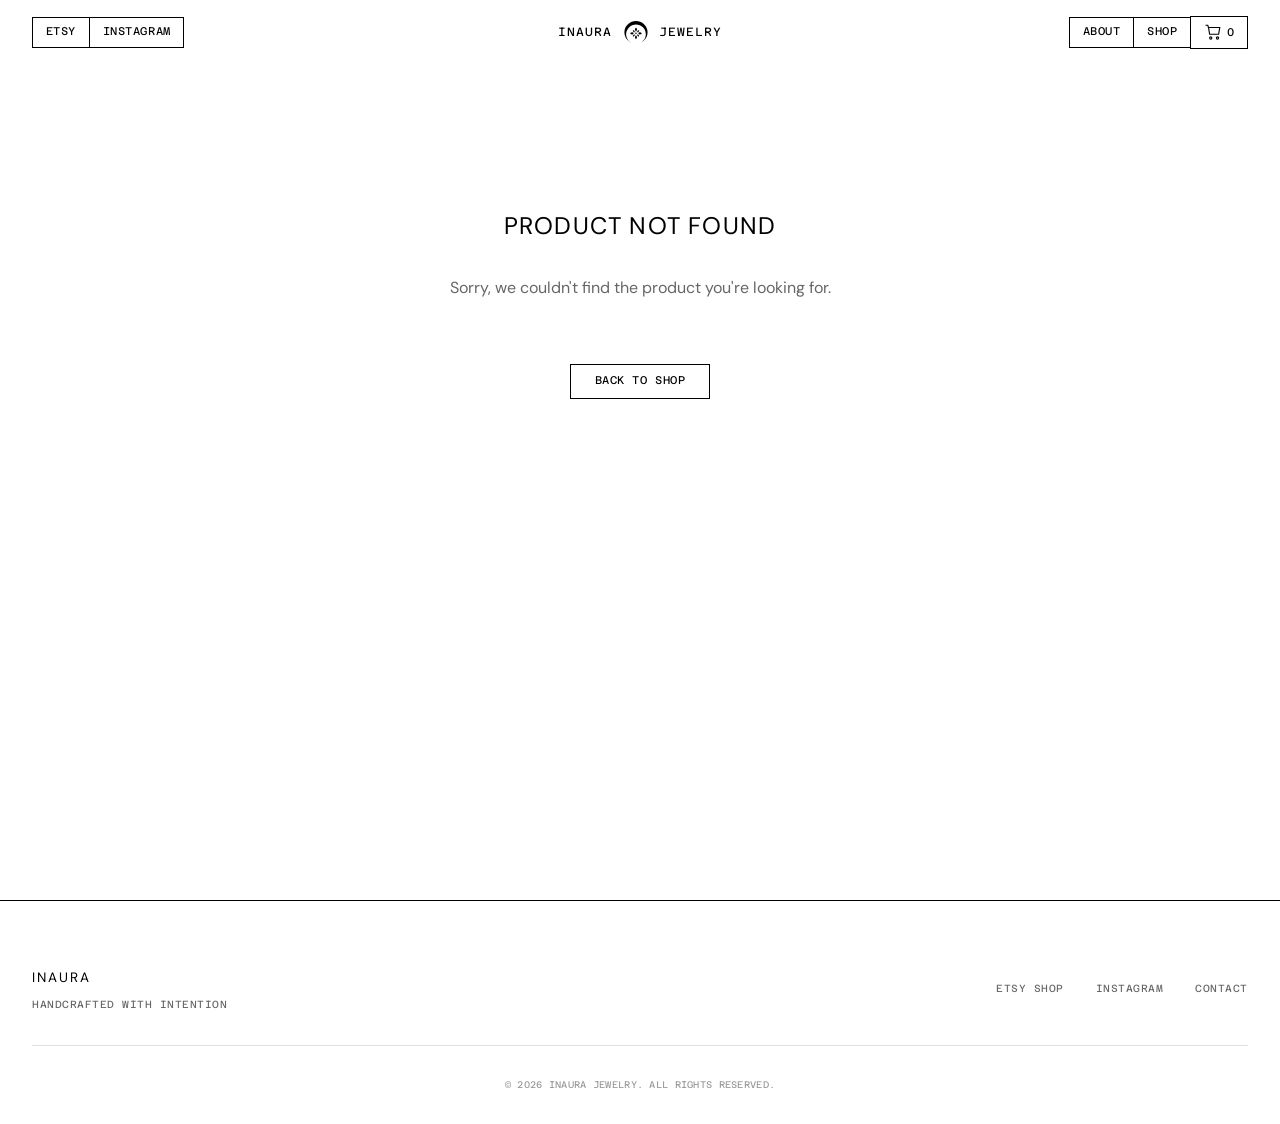
==== product.html @ 9f0c6a11 "feat: add product detail page - Create product.html with image gallery and thumbnails - Breadcrumb n" ====
<!DOCTYPE html>
<html lang="en">
<head>
    <meta charset="UTF-8">
    <meta name="viewport" content="width=device-width, initial-scale=1.0">
    <title>Product | Inaura Jewelry</title>
    <meta name="description" content="Handcrafted jewelry in stainless steel and natural gemstones.">
    <link rel="stylesheet" href="styles.css">
    <link rel="preconnect" href="https://fonts.googleapis.com">
    <link rel="preconnect" href="https://fonts.gstatic.com" crossorigin>
    <link href="https://fonts.googleapis.com/css2?family=Azeret+Mono:wght@300;400;500&family=Cormorant+Garamond:ital,wght@0,300;0,400;0,500;1,300;1,400&family=DM+Sans:wght@300;400;500&display=swap" rel="stylesheet">
</head>
<body>
    <!-- Navigation -->
    <nav class="nav">
        <div class="nav-left">
            <ul class="nav-links">
                <li><a href="https://www.etsy.com/shop/inaurajewelry" target="_blank" rel="noopener">Etsy</a></li>
                <li><a href="https://instagram.com/inaurajewelry" target="_blank" rel="noopener">Instagram</a></li>
            </ul>
        </div>
        <a href="index.html" class="nav-logo">
            <span class="nav-brand-text">Inaura</span>
            <img src="images/inaura-logo.svg" alt="" class="nav-logo-img">
            <span class="nav-brand-text">Jewelry</span>
        </a>
        <div class="nav-right">
            <ul class="nav-links">
                <li><a href="about.html">About</a></li>
                <li><a href="index.html#shop">Shop</a></li>
            </ul>
            <button class="nav-cart" aria-label="Shopping cart">
                <svg width="20" height="20" viewBox="0 0 24 24" fill="none" stroke="currentColor" stroke-width="1.5">
                    <path d="M6 6h15l-1.5 9h-12z"/>
                    <circle cx="9" cy="20" r="1.5"/>
                    <circle cx="18" cy="20" r="1.5"/>
                    <path d="M6 6L5 3H2"/>
                </svg>
                <span class="cart-count">0</span>
            </button>
        </div>
    </nav>

    <!-- Cart Overlay -->
    <div class="cart-overlay"></div>

    <!-- Cart Drawer -->
    <div class="cart-drawer">
        <div class="cart-header">
            <h3>Your Cart</h3>
            <button class="cart-close" aria-label="Close cart">&times;</button>
        </div>

        <div class="cart-empty">
            <p>Your cart is empty</p>
            <a href="index.html#shop" class="btn-secondary cart-continue">Continue Shopping</a>
        </div>

        <div class="cart-content" style="display: none;">
            <div class="cart-items"></div>

            <div class="cart-summary">
                <div class="cart-row">
                    <span>Subtotal</span>
                    <span class="cart-subtotal-amount">$0.00</span>
                </div>
                <div class="cart-row">
                    <span>Shipping</span>
                    <span class="cart-shipping-amount">$5.00</span>
                </div>
                <div class="cart-row cart-total">
                    <span>Total</span>
                    <span class="cart-total-amount">$0.00</span>
                </div>
            </div>

            <div class="cart-actions">
                <a href="https://www.etsy.com/shop/inaurajewelry" target="_blank" rel="noopener" class="cart-checkout-btn">
                    Checkout on Etsy
                </a>
                <p class="cart-checkout-note">Native checkout coming soon</p>
            </div>
        </div>
    </div>

    <!-- Product Detail -->
    <main class="product-page">
        <div class="product-detail">
            <!-- Breadcrumb -->
            <nav class="breadcrumb">
                <a href="index.html">Home</a>
                <span class="breadcrumb-sep">/</span>
                <a href="index.html#shop">Shop</a>
                <span class="breadcrumb-sep">/</span>
                <span class="breadcrumb-current" id="breadcrumb-name">Product</span>
            </nav>

            <div class="product-detail-grid">
                <!-- Image Gallery -->
                <div class="product-gallery">
                    <div class="product-main-image">
                        <img id="main-image" src="" alt="">
                    </div>
                    <div class="product-thumbnails" id="thumbnails">
                        <!-- Thumbnails rendered by JS -->
                    </div>
                </div>

                <!-- Product Info -->
                <div class="product-info-detail">
                    <h1 class="product-title" id="product-title">Product Name</h1>
                    <p class="product-price-detail" id="product-price">$0</p>

                    <div class="product-description" id="product-description">
                        <p>Product description here.</p>
                    </div>

                    <div class="product-features">
                        <div class="feature">
                            <span class="feature-icon">&#10003;</span>
                            <span>Waterproof stainless steel</span>
                        </div>
                        <div class="feature">
                            <span class="feature-icon">&#10003;</span>
                            <span>Hypoallergenic</span>
                        </div>
                        <div class="feature">
                            <span class="feature-icon">&#10003;</span>
                            <span>Handcrafted with care</span>
                        </div>
                    </div>

                    <div class="product-actions">
                        <button class="add-to-cart-btn" id="add-to-cart-btn">
                            Add to Cart
                        </button>
                        <a href="#" class="buy-on-etsy" id="etsy-link" target="_blank" rel="noopener">
                            Buy on Etsy
                        </a>
                    </div>

                    <div class="product-meta">
                        <p class="shipping-info">Free shipping on orders over $100</p>
                    </div>
                </div>
            </div>
        </div>
    </main>

    <!-- Footer -->
    <footer class="footer">
        <div class="container">
            <div class="footer-content">
                <div class="footer-brand">
                    <span class="logo-text">Inaura</span>
                    <p class="footer-tagline">Handcrafted with intention</p>
                </div>
                <div class="footer-links">
                    <a href="https://www.etsy.com/shop/inaurajewelry" target="_blank" rel="noopener">Etsy Shop</a>
                    <a href="https://instagram.com/inaurajewelry" target="_blank" rel="noopener">Instagram</a>
                    <a href="mailto:your@email.com">Contact</a>
                </div>
            </div>
            <p class="footer-copyright">&copy; 2026 Inaura Jewelry. All rights reserved.</p>
        </div>
    </footer>

    <!-- Scripts -->
    <script src="js/products.js"></script>
    <script src="js/cart.js"></script>
    <script>
        // Get product ID from URL
        const urlParams = new URLSearchParams(window.location.search);
        const productId = urlParams.get('id');

        // Find the product
        const product = products.find(p => p.id === productId);

        if (product) {
            // Update page title
            document.title = `${product.name} | Inaura Jewelry`;

            // Update breadcrumb
            document.getElementById('breadcrumb-name').textContent = product.name;

            // Update main image
            const mainImage = document.getElementById('main-image');
            mainImage.src = product.image;
            mainImage.alt = product.name;

            // Update thumbnails
            const thumbnailsContainer = document.getElementById('thumbnails');
            thumbnailsContainer.innerHTML = product.images.map((img, index) => `
                <button class="thumbnail ${index === 0 ? 'active' : ''}" data-image="${img}">
                    <img src="${img}" alt="${product.name} view ${index + 1}">
                </button>
            `).join('');

            // Thumbnail click handler
            thumbnailsContainer.querySelectorAll('.thumbnail').forEach(thumb => {
                thumb.addEventListener('click', () => {
                    // Update main image
                    mainImage.src = thumb.dataset.image;

                    // Update active state
                    thumbnailsContainer.querySelectorAll('.thumbnail').forEach(t => t.classList.remove('active'));
                    thumb.classList.add('active');
                });
            });

            // Update product info
            document.getElementById('product-title').textContent = product.name;
            document.getElementById('product-price').textContent = `$${product.price.toFixed(0)}`;
            document.getElementById('product-description').innerHTML = `<p>${product.description}</p>`;
            document.getElementById('etsy-link').href = product.etsyUrl;

            // Add to cart button
            document.getElementById('add-to-cart-btn').addEventListener('click', () => {
                if (typeof addToCart === 'function') {
                    addToCart(product.id, product.name, product.price, product.image, product.etsyUrl);
                }
            });
        } else {
            // Product not found
            document.querySelector('.product-detail').innerHTML = `
                <div class="product-not-found">
                    <h1>Product Not Found</h1>
                    <p>Sorry, we couldn't find the product you're looking for.</p>
                    <a href="index.html#shop" class="btn-secondary">Back to Shop</a>
                </div>
            `;
        }

        // Nav scroll effect
        const nav = document.querySelector('.nav');
        window.addEventListener('scroll', () => {
            if (window.scrollY > 10) {
                nav.classList.add('scrolled');
            } else {
                nav.classList.remove('scrolled');
            }
        });
    </script>
</body>
</html>
---- styles.css ----
/* ========================================
   INAURA JEWELRY - Modern Industrial Aesthetic
   Inspired by Justine Clenquet
   ======================================== */

/* CSS Variables */
:root {
    --bg-primary: #ffffff;
    --bg-dark: #0d0d0d;
    --text-primary: #000000;
    --text-secondary: #666666;
    --text-light: #999999;
    --border: #000000;
    --border-light: #e0e0e0;

    --font-body: 'DM Sans', -apple-system, sans-serif;
    --font-mono: 'Azeret Mono', 'DM Mono', 'Courier New', monospace;

    --spacing-xs: 0.5rem;
    --spacing-sm: 1rem;
    --spacing-md: 2rem;
    --spacing-lg: 4rem;
    --spacing-xl: 6rem;

    --transition: 0.2s ease;
}

/* Reset */
*, *::before, *::after {
    box-sizing: border-box;
    margin: 0;
    padding: 0;
}

html {
    scroll-behavior: smooth;
}

body {
    font-family: var(--font-body);
    font-weight: 400;
    background-color: var(--bg-primary);
    color: var(--text-primary);
    line-height: 1.5;
    overflow-x: hidden;
}

/* Container */
.container {
    max-width: 1400px;
    margin: 0 auto;
    padding: 0 var(--spacing-md);
}

/* Typography */
h1, h2, h3 {
    font-family: var(--font-body);
    font-weight: 400;
    text-transform: uppercase;
    letter-spacing: 0.05em;
}

a {
    color: inherit;
    text-decoration: none;
    transition: var(--transition);
}

/* ========================================
   NAVIGATION - Boxed Industrial Style
   ======================================== */

.nav {
    position: fixed;
    top: 0;
    left: 0;
    right: 0;
    z-index: 100;
    display: grid;
    grid-template-columns: 1fr auto 1fr;
    align-items: center;
    padding: var(--spacing-sm) var(--spacing-md);
    background: var(--bg-primary);
    transition: all 0.3s ease;
}

.nav-left {
    justify-self: start;
}

.nav-right {
    justify-self: end;
}

.nav.scrolled {
    background: var(--bg-primary);
    border-bottom: 1px solid var(--border);
    box-shadow: 0 1px 10px rgba(0,0,0,0.05);
}

.nav-logo {
    display: flex;
    align-items: center;
    justify-content: center;
    gap: 0.6rem;
}

.nav-brand-text {
    font-family: var(--font-mono);
    font-size: 0.75rem;
    font-weight: 400;
    letter-spacing: 0.08em;
    text-transform: uppercase;
    color: var(--text-primary);
    transition: all 0.3s ease;
}

.nav-logo-img {
    height: 28px;
    width: auto;
    transition: all 0.3s ease;
}

/* Nav logo always visible */
.nav .nav-logo {
    opacity: 1;
    pointer-events: auto;
    transition: opacity 0.3s ease;
}

.logo-text {
    font-family: var(--font-body);
    font-size: 0.85rem;
    font-weight: 400;
    letter-spacing: 0.15em;
    text-transform: uppercase;
    padding: 0.4rem 0.8rem;
    border: 1px solid var(--border);
}

.nav-right {
    display: flex;
    align-items: center;
    gap: 0;
    justify-self: end;
}

.nav-links {
    display: flex;
    list-style: none;
    gap: 0;
}

.nav-links a {
    display: block;
    font-family: var(--font-mono);
    font-size: 0.7rem;
    letter-spacing: 0.05em;
    text-transform: uppercase;
    padding: 0.4rem 0.8rem;
    border: 1px solid var(--border);
    margin-left: -1px;
    color: var(--text-primary);
    transition: all 0.3s ease;
}

.nav-links li:first-child a {
    margin-left: 0;
}

.nav-links a:hover {
    background: var(--text-primary);
    color: var(--bg-primary);
}

.nav-cart {
    position: relative;
    background: none;
    border: 1px solid var(--border);
    cursor: pointer;
    padding: 0.4rem 0.8rem;
    color: var(--text-primary);
    transition: all 0.3s ease;
    margin-left: -1px;
    font-family: var(--font-mono);
    font-size: 0.7rem;
    text-transform: uppercase;
    letter-spacing: 0.05em;
    display: flex;
    align-items: center;
    gap: 0.3rem;
}

.nav-cart:hover {
    background: var(--text-primary);
    color: var(--bg-primary);
}

.nav-cart svg {
    width: 18px;
    height: 18px;
}

.cart-count {
    font-size: 0.7rem;
}

/* ========================================
   HERO BANNER - Logo Focus
   ======================================== */

.hero-banner {
    margin-top: 60px;
    width: 100%;
    overflow: hidden;
}

.hero-image {
    width: 100%;
    height: auto;
    display: block;
    object-fit: cover;
}

.hero-cta {
    display: inline-block;
    padding: 0.75rem 2rem;
    border: 1px solid #ffffff;
    font-size: 0.7rem;
    letter-spacing: 0.15em;
    text-transform: uppercase;
    color: #ffffff;
    background: transparent;
}

.hero-cta:hover {
    background: #ffffff;
    color: var(--bg-dark);
}

/* ========================================
   SECTIONS
   ======================================== */

.section-title {
    font-size: 0.85rem;
    text-align: center;
    margin-bottom: var(--spacing-lg);
    letter-spacing: 0.15em;
    text-transform: uppercase;
    font-weight: 400;
}

/* About Section */
.about {
    padding: var(--spacing-md) 0 var(--spacing-xl);
    background: var(--bg-primary);
}

.about .container {
    display: flex;
    flex-direction: column;
    align-items: center;
}

.about-text {
    max-width: 600px;
    margin: 0 auto;
    text-align: center;
    font-size: 0.9rem;
    line-height: 1.8;
    color: var(--text-secondary);
}

/* ========================================
   MARQUEE BAR
   ======================================== */

.marquee-bar {
    overflow: hidden;
    background: var(--bg-primary);
    border-top: 1px solid var(--border-light);
    border-bottom: 1px solid var(--border-light);
    padding: 0.6rem 0;
}

.marquee-track {
    display: flex;
    width: max-content;
    animation: marquee 25s linear infinite;
}

.marquee-content {
    display: flex;
    align-items: center;
    gap: 1.5rem;
    padding-right: 1.5rem;
}

.marquee-content span {
    font-family: var(--font-mono);
    font-size: 0.7rem;
    font-weight: 400;
    letter-spacing: 0.08em;
    color: var(--text-secondary);
    white-space: nowrap;
}

.marquee-content .star {
    font-size: 0.5rem;
    opacity: 0.5;
}

@keyframes marquee {
    0% {
        transform: translateX(0);
    }
    100% {
        transform: translateX(-33.333%);
    }
}

/* Pause on hover */
.marquee-bar:hover .marquee-track {
    animation-play-state: paused;
}

.about-link {
    display: inline-block;
    margin-top: var(--spacing-md);
    font-family: var(--font-mono);
    font-size: 0.65rem;
    letter-spacing: 0.05em;
    text-transform: uppercase;
    color: var(--text-secondary);
    border-bottom: 1px solid var(--text-light);
    padding-bottom: 2px;
}

.about-link:hover {
    color: var(--text-primary);
    border-color: var(--text-primary);
}

/* ========================================
   SHOP / PRODUCT GRID
   ======================================== */

.shop {
    padding: 0;
    background: var(--bg-primary);
}

.shop .container {
    max-width: none;
    padding: 0;
}

.product-grid {
    display: grid;
    grid-template-columns: repeat(4, 1fr);
    border-top: 1px solid var(--border-light);
}

.product-card {
    position: relative;
    background: var(--bg-primary);
    border-left: 1px solid var(--border-light);
    border-bottom: 1px solid var(--border-light);
    transition: var(--transition);
}

.product-card:nth-child(4n+1) {
    border-left: none;
}

.product-card:hover {
    background: #fafafa;
}

.product-link {
    display: block;
    padding: var(--spacing-sm);
}

.product-image {
    aspect-ratio: 1;
    overflow: hidden;
    background: var(--bg-primary);
    margin-bottom: var(--spacing-sm);
}

.product-image img {
    width: 100%;
    height: 100%;
    object-fit: cover;
    transition: var(--transition);
}

.product-card:hover .product-image img {
    transform: scale(1.02);
}

.product-info {
    display: flex;
    justify-content: space-between;
    align-items: flex-start;
    text-align: left;
}

.product-details {
    flex: 1;
}

.product-name {
    font-family: var(--font-mono);
    font-size: 0.7rem;
    font-weight: 400;
    text-transform: uppercase;
    letter-spacing: 0.03em;
    margin-bottom: 0.25rem;
}

.product-price {
    font-size: 0.75rem;
    color: var(--text-secondary);
}

.add-to-cart {
    width: 28px;
    height: 28px;
    background: transparent;
    border: 1px solid var(--border);
    color: var(--text-primary);
    font-size: 1rem;
    cursor: pointer;
    transition: var(--transition);
    display: flex;
    align-items: center;
    justify-content: center;
    flex-shrink: 0;
}

.add-to-cart:hover {
    background: var(--text-primary);
    color: var(--bg-primary);
}

.shop-footer {
    text-align: center;
    padding: var(--spacing-lg) var(--spacing-md);
}

.btn-secondary {
    display: inline-block;
    padding: 0.5rem 1.5rem;
    border: 1px solid var(--border);
    font-family: var(--font-mono);
    font-size: 0.7rem;
    letter-spacing: 0.05em;
    text-transform: uppercase;
    color: var(--text-primary);
    background: transparent;
}

.btn-secondary:hover {
    background: var(--text-primary);
    color: var(--bg-primary);
}

/* ========================================
   FOOTER
   ======================================== */

.footer {
    padding: var(--spacing-lg) 0 var(--spacing-md);
    background: var(--bg-primary);
    border-top: 1px solid var(--border);
}

.footer .logo-text {
    border: none;
    padding: 0;
}

.footer-content {
    display: flex;
    justify-content: space-between;
    align-items: center;
    flex-wrap: wrap;
    gap: var(--spacing-md);
    margin-bottom: var(--spacing-md);
}

.footer-brand .logo-text {
    font-size: 0.85rem;
}

.footer-tagline {
    font-family: var(--font-mono);
    font-size: 0.65rem;
    color: var(--text-secondary);
    margin-top: var(--spacing-xs);
    text-transform: uppercase;
    letter-spacing: 0.05em;
}

.footer-links {
    display: flex;
    gap: var(--spacing-md);
}

.footer-links a {
    font-family: var(--font-mono);
    font-size: 0.65rem;
    color: var(--text-secondary);
    text-transform: uppercase;
    letter-spacing: 0.05em;
}

.footer-links a:hover {
    color: var(--text-primary);
}

.footer-copyright {
    text-align: center;
    font-family: var(--font-mono);
    font-size: 0.6rem;
    color: var(--text-light);
    padding-top: var(--spacing-md);
    border-top: 1px solid var(--border-light);
    text-transform: uppercase;
    letter-spacing: 0.03em;
}

.footer-legal {
    text-align: center;
    font-size: 0.6rem;
    color: var(--text-light);
    margin-top: var(--spacing-sm);
}

/* ========================================
   CART DRAWER
   ======================================== */

.cart-overlay {
    position: fixed;
    inset: 0;
    background: rgba(0, 0, 0, 0.5);
    opacity: 0;
    visibility: hidden;
    transition: var(--transition);
    z-index: 998;
}

.cart-overlay.open {
    opacity: 1;
    visibility: visible;
}

.cart-drawer {
    position: fixed;
    top: 0;
    right: 0;
    width: 100%;
    max-width: 400px;
    height: 100vh;
    background: var(--bg-primary);
    transform: translateX(100%);
    transition: transform 0.3s ease;
    z-index: 999;
    display: flex;
    flex-direction: column;
    border-left: 1px solid var(--border);
}

.cart-drawer.open {
    transform: translateX(0);
}

.cart-header {
    display: flex;
    justify-content: space-between;
    align-items: center;
    padding: var(--spacing-md);
    border-bottom: 1px solid var(--border);
}

.cart-header h3 {
    font-family: var(--font-mono);
    font-size: 0.75rem;
    font-weight: 400;
    letter-spacing: 0.05em;
    text-transform: uppercase;
}

.cart-close {
    background: none;
    border: 1px solid var(--border);
    width: 28px;
    height: 28px;
    font-size: 1rem;
    cursor: pointer;
    display: flex;
    align-items: center;
    justify-content: center;
}

.cart-close:hover {
    background: var(--text-primary);
    color: var(--bg-primary);
}

.cart-empty {
    flex: 1;
    display: flex;
    flex-direction: column;
    align-items: center;
    justify-content: center;
    padding: var(--spacing-lg);
    text-align: center;
}

.cart-empty p {
    color: var(--text-secondary);
    margin-bottom: var(--spacing-md);
    font-family: var(--font-mono);
    font-size: 0.75rem;
    text-transform: uppercase;
    letter-spacing: 0.05em;
}

.cart-content {
    flex: 1;
    display: flex;
    flex-direction: column;
    overflow: hidden;
}

.cart-items {
    flex: 1;
    overflow-y: auto;
    padding: var(--spacing-sm);
}

.cart-item {
    display: flex;
    gap: var(--spacing-sm);
    padding: var(--spacing-sm);
    border: 1px solid var(--border-light);
    margin-bottom: var(--spacing-sm);
    position: relative;
}

.cart-item-image {
    width: 70px;
    height: 70px;
    flex-shrink: 0;
    background: #f5f5f5;
}

.cart-item-image img {
    width: 100%;
    height: 100%;
    object-fit: cover;
}

.cart-item-details {
    flex: 1;
    display: flex;
    flex-direction: column;
    justify-content: center;
}

.cart-item-name {
    font-family: var(--font-mono);
    font-size: 0.7rem;
    font-weight: 400;
    text-transform: uppercase;
    letter-spacing: 0.03em;
    margin-bottom: 0.25rem;
}

.cart-item-price {
    font-size: 0.75rem;
    color: var(--text-secondary);
    margin-bottom: 0.5rem;
}

.cart-item-quantity {
    display: flex;
    align-items: center;
    gap: 0;
}

.qty-btn {
    width: 24px;
    height: 24px;
    background: var(--bg-primary);
    border: 1px solid var(--border);
    color: var(--text-primary);
    cursor: pointer;
    font-size: 0.85rem;
    display: flex;
    align-items: center;
    justify-content: center;
    transition: var(--transition);
}

.qty-btn:hover {
    background: var(--text-primary);
    color: var(--bg-primary);
}

.qty-value {
    font-family: var(--font-mono);
    font-size: 0.7rem;
    min-width: 30px;
    text-align: center;
    padding: 0.25rem;
}

.cart-item-remove {
    position: absolute;
    top: 0.5rem;
    right: 0.5rem;
    background: none;
    border: none;
    color: var(--text-light);
    cursor: pointer;
    font-size: 1rem;
    line-height: 1;
    padding: 0.25rem;
}

.cart-item-remove:hover {
    color: var(--text-primary);
}

.cart-summary {
    padding: var(--spacing-sm) var(--spacing-md);
    border-top: 1px solid var(--border);
}

.cart-row {
    display: flex;
    justify-content: space-between;
    padding: 0.5rem 0;
    font-family: var(--font-mono);
    font-size: 0.7rem;
    text-transform: uppercase;
    letter-spacing: 0.03em;
    color: var(--text-secondary);
}

.cart-total {
    font-size: 0.85rem;
    color: var(--text-primary);
    font-weight: 400;
    border-top: 1px solid var(--border);
    padding-top: var(--spacing-sm);
    margin-top: 0.5rem;
}

.cart-actions {
    padding: var(--spacing-md);
    border-top: 1px solid var(--border);
}

.cart-checkout-btn {
    display: block;
    width: 100%;
    padding: 0.75rem;
    background: var(--text-primary);
    color: var(--bg-primary);
    text-align: center;
    font-family: var(--font-mono);
    font-size: 0.7rem;
    letter-spacing: 0.05em;
    text-transform: uppercase;
    border: 1px solid var(--border);
    cursor: pointer;
    transition: var(--transition);
}

.cart-checkout-btn:hover {
    background: var(--bg-primary);
    color: var(--text-primary);
}

.cart-checkout-note {
    text-align: center;
    font-size: 0.65rem;
    color: var(--text-light);
    margin-top: var(--spacing-sm);
    text-transform: uppercase;
    letter-spacing: 0.05em;
}

.cart-notification {
    position: fixed;
    bottom: 2rem;
    left: 50%;
    transform: translateX(-50%) translateY(100px);
    background: var(--text-primary);
    color: var(--bg-primary);
    padding: var(--spacing-sm) var(--spacing-md);
    font-size: 0.75rem;
    text-transform: uppercase;
    letter-spacing: 0.1em;
    z-index: 1001;
    opacity: 0;
    transition: all 0.3s ease;
}

.cart-notification.show {
    transform: translateX(-50%) translateY(0);
    opacity: 1;
}

/* ========================================
   RESPONSIVE
   ======================================== */

@media (max-width: 1024px) {
    .product-grid {
        grid-template-columns: repeat(3, 1fr);
    }

    .product-card:nth-child(4n+1) {
        border-left: 1px solid var(--border-light);
    }

    .product-card:nth-child(3n+1) {
        border-left: none;
    }
}

@media (max-width: 768px) {
    .nav-logo {
        position: relative;
        left: auto;
        transform: none;
    }

    .nav-links {
        display: none;
    }

    .product-grid {
        grid-template-columns: repeat(2, 1fr);
    }

    .product-card:nth-child(3n+1) {
        border-left: 1px solid var(--border-light);
    }

    .product-card:nth-child(2n+1) {
        border-left: none;
    }

    .hero {
        padding-left: 5%;
        padding-right: 5%;
    }

    .footer-content {
        flex-direction: column;
        text-align: center;
    }
}

@media (max-width: 480px) {
    .product-grid {
        grid-template-columns: 1fr;
    }

    .product-card:nth-child(2n+1) {
        border-left: 1px solid var(--border-light);
    }

    .product-card {
        border-left: none;
    }

    .hero-headline {
        font-size: 2rem;
    }

    .nav-logo {
        gap: 0.4rem;
    }

    .nav-brand-text {
        font-size: 0.8rem;
    }

    .nav-logo-img {
        height: 18px;
    }
}

/* ========================================
   ABOUT PAGE
   ======================================== */

.about-page {
    padding-top: 80px;
}

.about-hero {
    padding: var(--spacing-xl) var(--spacing-md);
    text-align: center;
    border-bottom: 1px solid var(--border-light);
}

.about-page-title {
    font-family: 'Cormorant Garamond', Georgia, serif;
    font-size: clamp(2rem, 5vw, 3.5rem);
    font-weight: 300;
    font-style: italic;
    letter-spacing: 0.05em;
    text-transform: none;
}

.about-content {
    max-width: 700px;
    margin: 0 auto;
    padding: var(--spacing-xl) var(--spacing-md);
}

.about-section {
    margin-bottom: var(--spacing-xl);
}

.about-section:last-child {
    margin-bottom: 0;
}

.about-section-header {
    margin-bottom: var(--spacing-md);
}

.about-section-tags {
    display: block;
    font-family: var(--font-mono);
    font-size: 0.65rem;
    letter-spacing: 0.05em;
    color: var(--text-light);
    margin-bottom: var(--spacing-xs);
}

.about-section h2 {
    font-size: 1.5rem;
    font-weight: 400;
    letter-spacing: 0.1em;
    text-transform: uppercase;
}

.about-section p {
    font-size: 0.95rem;
    line-height: 1.9;
    color: var(--text-secondary);
}

.about-cta {
    text-align: center;
    padding: var(--spacing-lg) var(--spacing-md);
    border-top: 1px solid var(--border-light);
}

/* ========================================
   PRODUCT DETAIL PAGE
   ======================================== */

.product-page {
    padding-top: 80px;
    min-height: 100vh;
}

.product-detail {
    max-width: 1200px;
    margin: 0 auto;
    padding: var(--spacing-md);
}

/* Breadcrumb */
.breadcrumb {
    font-family: var(--font-mono);
    font-size: 0.65rem;
    letter-spacing: 0.05em;
    text-transform: uppercase;
    color: var(--text-light);
    margin-bottom: var(--spacing-lg);
}

.breadcrumb a {
    color: var(--text-secondary);
}

.breadcrumb a:hover {
    color: var(--text-primary);
}

.breadcrumb-sep {
    margin: 0 0.5rem;
    color: var(--text-light);
}

.breadcrumb-current {
    color: var(--text-primary);
}

/* Product Grid */
.product-detail-grid {
    display: grid;
    grid-template-columns: 1fr 1fr;
    gap: var(--spacing-xl);
    align-items: start;
}

/* Gallery */
.product-gallery {
    position: sticky;
    top: 100px;
}

.product-main-image {
    aspect-ratio: 1;
    background: #f8f8f8;
    margin-bottom: var(--spacing-sm);
    overflow: hidden;
}

.product-main-image img {
    width: 100%;
    height: 100%;
    object-fit: cover;
    transition: transform 0.3s ease;
}

.product-main-image:hover img {
    transform: scale(1.02);
}

.product-thumbnails {
    display: flex;
    gap: var(--spacing-xs);
}

.thumbnail {
    width: 80px;
    height: 80px;
    padding: 0;
    background: #f8f8f8;
    border: 1px solid var(--border-light);
    cursor: pointer;
    transition: var(--transition);
    overflow: hidden;
}

.thumbnail:hover,
.thumbnail.active {
    border-color: var(--border);
}

.thumbnail img {
    width: 100%;
    height: 100%;
    object-fit: cover;
}

/* Product Info */
.product-info-detail {
    padding-top: var(--spacing-md);
}

.product-title {
    font-family: var(--font-body);
    font-size: 1.75rem;
    font-weight: 400;
    letter-spacing: 0.08em;
    text-transform: uppercase;
    margin-bottom: var(--spacing-sm);
}

.product-price-detail {
    font-family: var(--font-mono);
    font-size: 1.1rem;
    color: var(--text-secondary);
    margin-bottom: var(--spacing-md);
    letter-spacing: 0.03em;
}

.product-description {
    margin-bottom: var(--spacing-md);
    padding-bottom: var(--spacing-md);
    border-bottom: 1px solid var(--border-light);
}

.product-description p {
    font-size: 0.95rem;
    line-height: 1.8;
    color: var(--text-secondary);
}

/* Features */
.product-features {
    margin-bottom: var(--spacing-lg);
}

.feature {
    display: flex;
    align-items: center;
    gap: var(--spacing-sm);
    padding: var(--spacing-xs) 0;
    font-family: var(--font-mono);
    font-size: 0.7rem;
    letter-spacing: 0.03em;
    text-transform: uppercase;
    color: var(--text-secondary);
}

.feature-icon {
    color: var(--text-primary);
    font-weight: 500;
}

/* Actions */
.product-actions {
    display: flex;
    flex-direction: column;
    gap: var(--spacing-sm);
    margin-bottom: var(--spacing-md);
}

.add-to-cart-btn {
    width: 100%;
    padding: 1rem;
    background: var(--text-primary);
    color: var(--bg-primary);
    border: 1px solid var(--border);
    font-family: var(--font-mono);
    font-size: 0.75rem;
    letter-spacing: 0.1em;
    text-transform: uppercase;
    cursor: pointer;
    transition: var(--transition);
}

.add-to-cart-btn:hover {
    background: var(--bg-primary);
    color: var(--text-primary);
}

.buy-on-etsy {
    display: block;
    width: 100%;
    padding: 1rem;
    text-align: center;
    background: transparent;
    color: var(--text-primary);
    border: 1px solid var(--border);
    font-family: var(--font-mono);
    font-size: 0.75rem;
    letter-spacing: 0.1em;
    text-transform: uppercase;
    transition: var(--transition);
}

.buy-on-etsy:hover {
    background: var(--text-primary);
    color: var(--bg-primary);
}

/* Meta */
.product-meta {
    padding-top: var(--spacing-md);
    border-top: 1px solid var(--border-light);
}

.shipping-info {
    font-family: var(--font-mono);
    font-size: 0.65rem;
    letter-spacing: 0.03em;
    text-transform: uppercase;
    color: var(--text-light);
}

/* Not Found */
.product-not-found {
    text-align: center;
    padding: var(--spacing-xl);
}

.product-not-found h1 {
    font-size: 1.5rem;
    margin-bottom: var(--spacing-md);
}

.product-not-found p {
    color: var(--text-secondary);
    margin-bottom: var(--spacing-lg);
}

/* Responsive */
@media (max-width: 768px) {
    .product-detail-grid {
        grid-template-columns: 1fr;
        gap: var(--spacing-md);
    }

    .product-gallery {
        position: relative;
        top: 0;
    }

    .product-title {
        font-size: 1.25rem;
    }

    .thumbnail {
        width: 60px;
        height: 60px;
    }
}

/* Grain overlay - very subtle */
.grain {
    display: none;
}
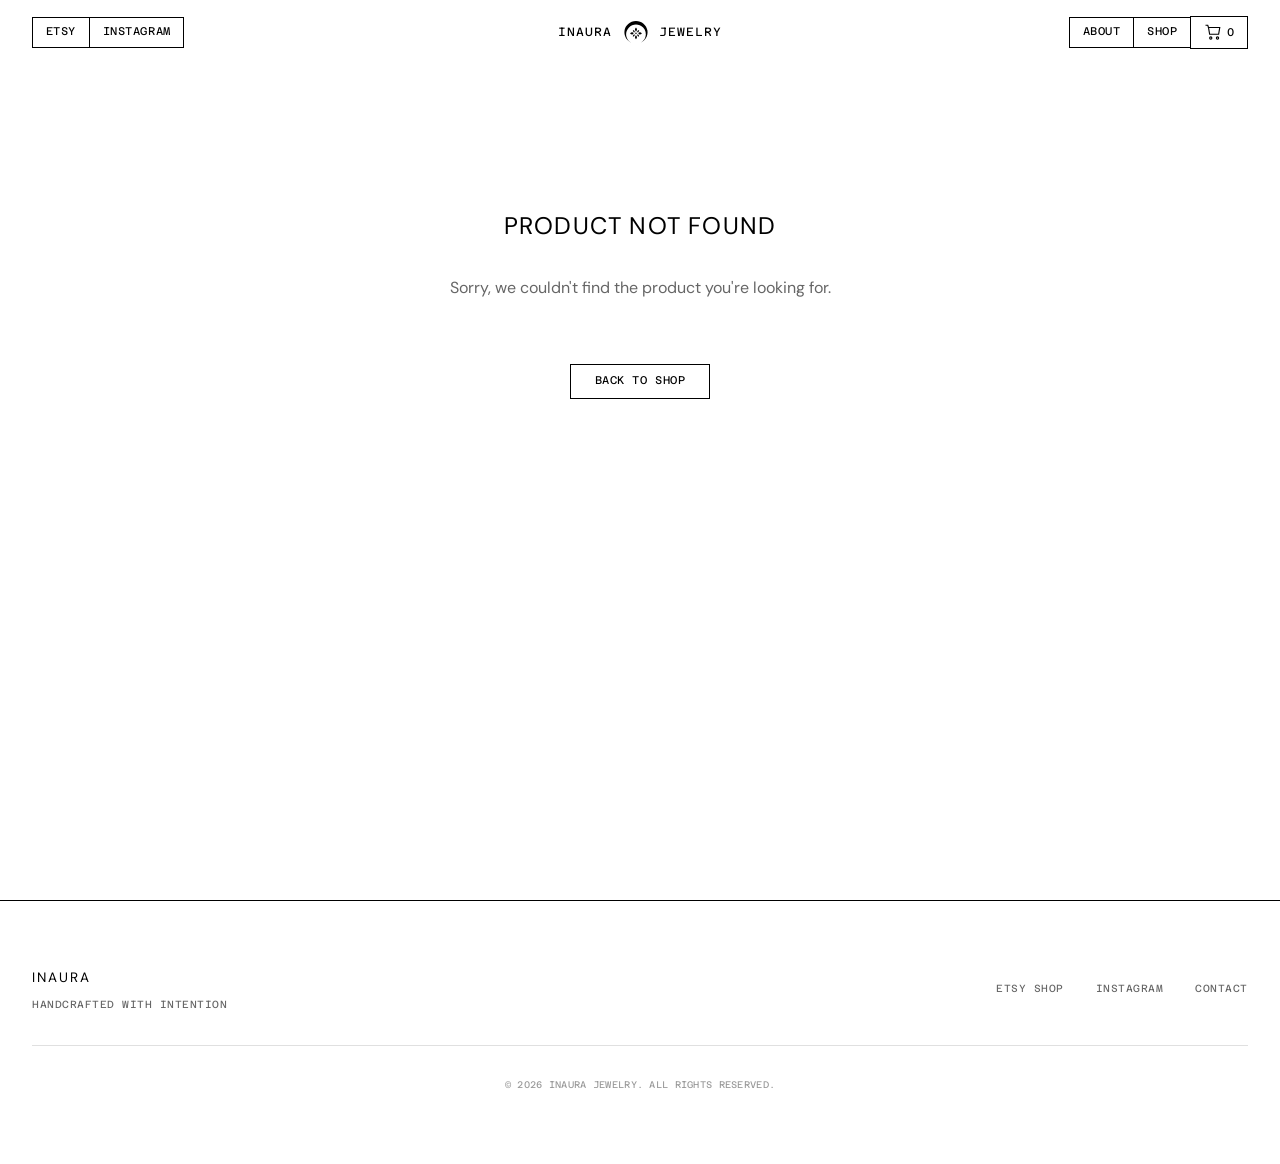
==== commit d5c4ddcc: "fix: marquee fixed at bottom + working product page buttons - Marquee bar now fixed to bottom of vie" ====
--- a/product.html
+++ b/product.html
@@ -131,7 +131,13 @@
                     </div>
 
                     <div class="product-actions">
-                        <button class="add-to-cart-btn" id="add-to-cart-btn">
+                        <button class="add-to-cart-btn"
+                            id="add-to-cart-btn"
+                            data-id=""
+                            data-name=""
+                            data-price=""
+                            data-image=""
+                            data-etsy="">
                             Add to Cart
                         </button>
                         <a href="#" class="buy-on-etsy" id="etsy-link" target="_blank" rel="noopener">
@@ -214,10 +220,24 @@
             document.getElementById('product-description').innerHTML = `<p>${product.description}</p>`;
             document.getElementById('etsy-link').href = product.etsyUrl;
 
-            // Add to cart button
-            document.getElementById('add-to-cart-btn').addEventListener('click', () => {
-                if (typeof addToCart === 'function') {
-                    addToCart(product.id, product.name, product.price, product.image, product.etsyUrl);
+            // Set up Add to Cart button with data attributes
+            const addToCartBtn = document.getElementById('add-to-cart-btn');
+            addToCartBtn.dataset.id = product.id;
+            addToCartBtn.dataset.name = product.name;
+            addToCartBtn.dataset.price = product.price;
+            addToCartBtn.dataset.image = product.image;
+            addToCartBtn.dataset.etsy = product.etsyUrl;
+
+            // Add to cart button click handler
+            addToCartBtn.addEventListener('click', () => {
+                if (window.cart) {
+                    window.cart.add({
+                        id: product.id,
+                        name: product.name,
+                        price: product.price,
+                        image: product.image,
+                        etsyUrl: product.etsyUrl
+                    });
                 }
             });
         } else {
--- a/styles.css
+++ b/styles.css
@@ -43,6 +43,7 @@
     color: var(--text-primary);
     line-height: 1.5;
     overflow-x: hidden;
+    padding-bottom: 40px; /* Space for fixed marquee */
 }
 
 /* Container */
@@ -273,14 +274,18 @@
 }
 
 /* ========================================
-   MARQUEE BAR
+   MARQUEE BAR - Fixed at bottom
    ======================================== */
 
 .marquee-bar {
+    position: fixed;
+    bottom: 0;
+    left: 0;
+    right: 0;
+    z-index: 90;
     overflow: hidden;
     background: var(--bg-primary);
     border-top: 1px solid var(--border-light);
-    border-bottom: 1px solid var(--border-light);
     padding: 0.6rem 0;
 }
 
